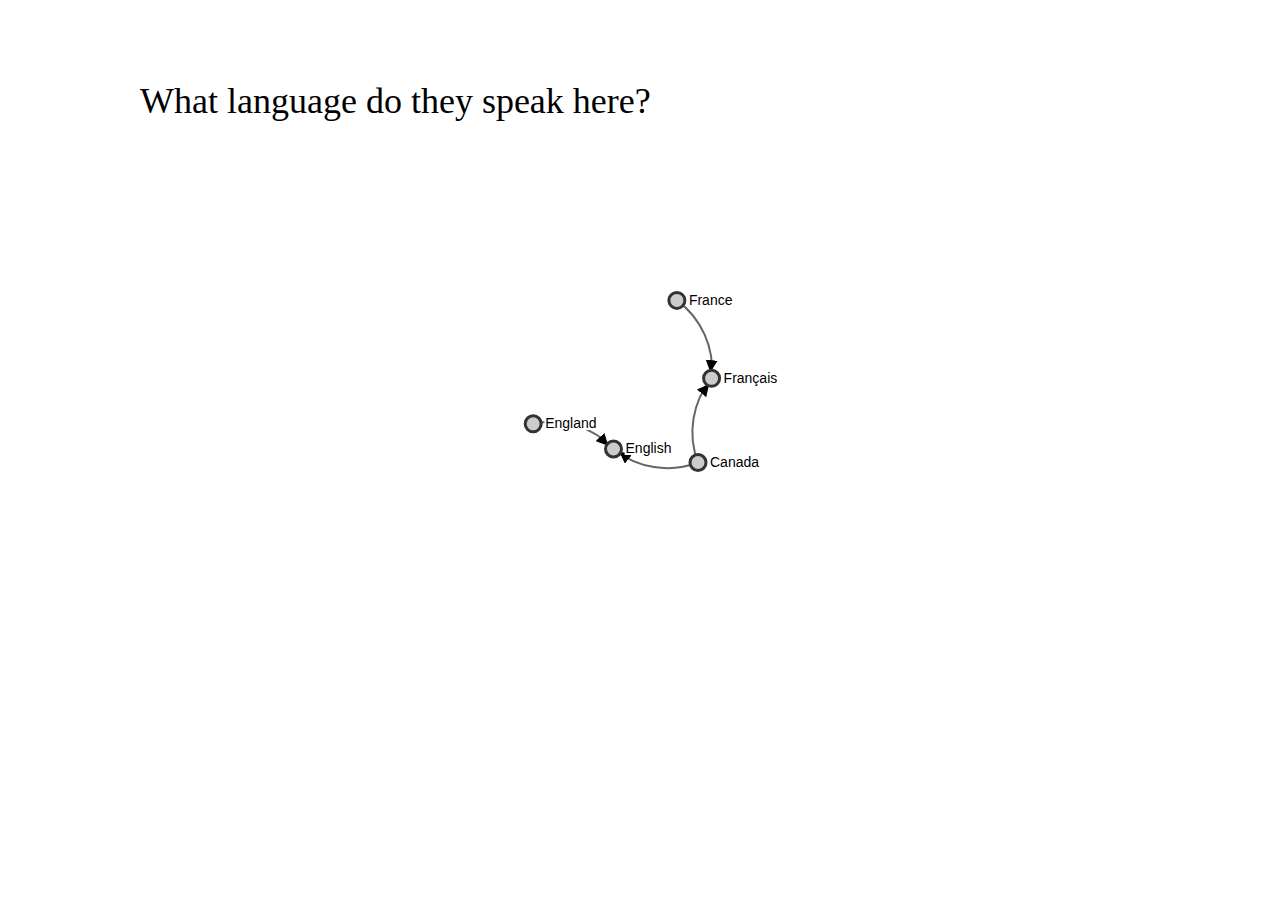
==== country-language.html @ 587a58bb "Add country-language" ====
<!DOCTYPE html>
<html>
  <head>
    <meta http-equiv="Content-Type" content="text/html;charset=utf-8"/>
    <title>Country and Language</title>
    <script type="text/javascript" src="d3/d3.js"></script>
    <script type="text/javascript" src="d3/d3.geom.js"></script>
    <script type="text/javascript" src="d3/d3.layout.js"></script>
    <link type="text/css" rel="stylesheet" href="style.css"/>
    <style type="text/css">

path.link {
  fill: none;
  stroke: #666;
  stroke-width: 2px;
}

marker#licensing {
  fill: lightgreen;
}

path.link.licensing {
  stroke: lightgreen;
}

path.link.resolved {
  stroke-dasharray: 0,2 1;
}

circle {
  fill: #ccc;
  stroke: #333;
  stroke-width: 3px;
}

text {
  font: 14px sans-serif;
  pointer-events: none;
}

text.shadow {
  stroke: #fff;
  stroke-width: 4px;
}

    </style>
  </head>
  <body>
    <div id="body">
      <div id="chart"></div>
      <div id="header">What language do they speak here?</div>
    </div>
    <script type="text/javascript">

// http://blog.thomsonreuters.com/index.php/mobile-patent-suits-graphic-of-the-day/
var links = [
  {source: "England", target: "English", type: "suit"},
  {source: "France", target: "Français", type: "suit"},
  {source: "Canada", target: "English", type: "suit"},
  {source: "Canada", target: "Français", type: "suit"}
];

var nodes = {};

// Compute the distinct nodes from the links.
links.forEach(function(link) {
  link.source = nodes[link.source] || (nodes[link.source] = {name: link.source});
  link.target = nodes[link.target] || (nodes[link.target] = {name: link.target});
});

var w = 1280,
    h = 800;

var force = d3.layout.force()
    .nodes(d3.values(nodes))
    .links(links)
    .size([w, h])
    .linkDistance(80)
    .charge(-500)
    .on("tick", tick)
    .start();

var svg = d3.select("#chart").append("svg:svg")
    .attr("width", w)
    .attr("height", h);

svg.append("svg:rect")
    .attr("width", w)
    .attr("height", h);

// Per-type markers, as they don't inherit styles.
svg.append("svg:defs").selectAll("marker")
    .data(["suit", "licensing", "resolved"])
  .enter().append("svg:marker")
    .attr("id", String)
    .attr("viewBox", "0 -5 10 10")
    .attr("refX", 15)
    .attr("refY", -1.5)
    .attr("markerWidth", 6)
    .attr("markerHeight", 6)
    .attr("orient", "auto")
  .append("svg:path")
    .attr("d", "M0,-5L10,0L0,5");

var path = svg.append("svg:g").selectAll("path")
    .data(force.links())
  .enter().append("svg:path")
    .attr("class", function(d) { return "link " + d.type; })
    .attr("marker-end", function(d) { return "url(#" + d.type + ")"; });

var circle = svg.append("svg:g").selectAll("circle")
    .data(force.nodes())
  .enter().append("svg:circle")
    .attr("r", 8)
    .call(force.drag);

var text = svg.append("svg:g").selectAll("g")
    .data(force.nodes())
  .enter().append("svg:g");

// A copy of the text with a thick white stroke for legibility.
text.append("svg:text")
    .attr("x", 12)
    .attr("y", ".31em")
    .attr("class", "shadow")
    .text(function(d) { return d.name; });

text.append("svg:text")
    .attr("x", 12)
    .attr("y", ".31em")
    .text(function(d) { return d.name; });

// Use elliptical arc path segments to doubly-encode directionality.
function tick() {
  path.attr("d", function(d) {
    var dx = d.target.x - d.source.x,
        dy = d.target.y - d.source.y,
        dr = Math.sqrt(dx * dx + dy * dy);
    return "M" + d.source.x + "," + d.source.y + "A" + dr + "," + dr + " 0 0,1 " + d.target.x + "," + d.target.y;
  });

  circle.attr("transform", function(d) {
    return "translate(" + d.x + "," + d.y + ")";
  });

  text.attr("transform", function(d) {
    return "translate(" + d.x + "," + d.y + ")";
  });
}

    </script>
  </body>
</html>
---- style.css ----
body {
  overflow: hidden;
  margin: 0;
  font: 14px "Helvetica Neue";
}

svg {
  width: 1280px;
  height: 800px;
}

#chart, #header {
  position: absolute;
  top: 0;
}

#header {
  z-index: 1;
  display: block;
}

#header {
  top: 80px;
  left: 140px;
  font: 300 36px "Helvetica Neue";
}

rect {
  fill: none;
  pointer-events: all;
}

pre {
  font-size: 18px;
}

line {
  stroke: #000;
  stroke-width: 1.5px;
}

.string, .regexp {
  color: #f39;
}

.keyword {
  color: #00c;
}

.comment {
  color: #555;
}

.number {
  color: #369;
}

.class, .special {
  color: #1181B8;
}
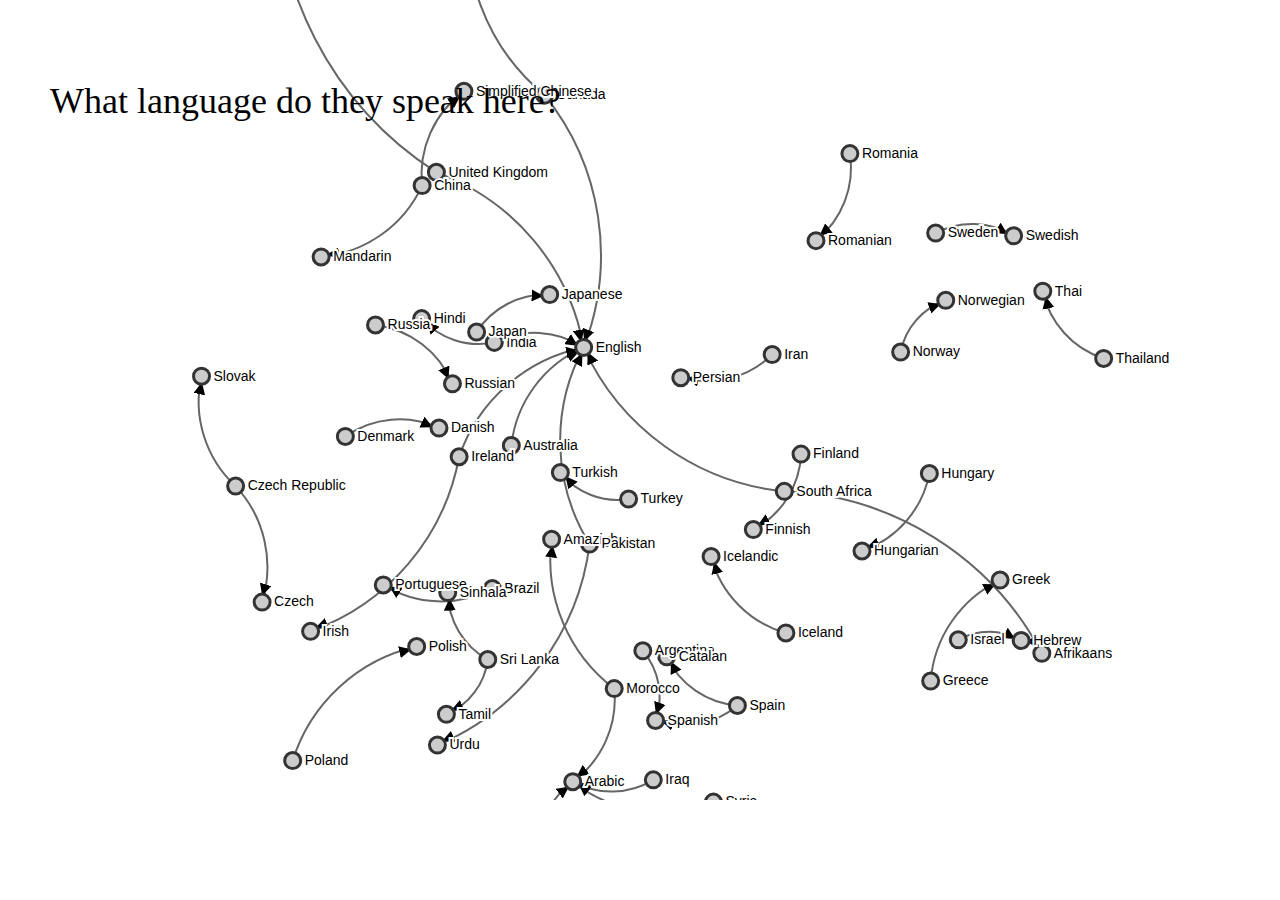
==== commit 2b59d34e: "Put the full set of languages into the graph slide" ====
--- a/country-language.html
+++ b/country-language.html
@@ -52,102 +52,106 @@
     </div>
     <script type="text/javascript">
 
-// http://blog.thomsonreuters.com/index.php/mobile-patent-suits-graphic-of-the-day/
-var links = [
-  {source: "England", target: "English", type: "suit"},
-  {source: "France", target: "Français", type: "suit"},
-  {source: "Canada", target: "English", type: "suit"},
-  {source: "Canada", target: "Français", type: "suit"}
-];
+d3.json("lang-table.json", function(countries) {
+  var links = countries.map(function (country) { return country.languages.map(function(language) {
+    return { source: country.country_name, target: language.language_name, type: "suit" };
+  })}).reduce(function(previous, current) { return previous.concat(current); });
 
-var nodes = {};
+  // var links = [
+  //   {source: "England", target: "English", type: "suit"},
+  //   {source: "France", target: "Français", type: "suit"},
+  //   {source: "Canada", target: "English", type: "suit"},
+  //   {source: "Canada", target: "Français", type: "suit"}
+  // ];
 
-// Compute the distinct nodes from the links.
-links.forEach(function(link) {
-  link.source = nodes[link.source] || (nodes[link.source] = {name: link.source});
-  link.target = nodes[link.target] || (nodes[link.target] = {name: link.target});
-});
+  var nodes = {};
 
-var w = 1280,
-    h = 800;
-
-var force = d3.layout.force()
-    .nodes(d3.values(nodes))
-    .links(links)
-    .size([w, h])
-    .linkDistance(80)
-    .charge(-500)
-    .on("tick", tick)
-    .start();
-
-var svg = d3.select("#chart").append("svg:svg")
-    .attr("width", w)
-    .attr("height", h);
-
-svg.append("svg:rect")
-    .attr("width", w)
-    .attr("height", h);
-
-// Per-type markers, as they don't inherit styles.
-svg.append("svg:defs").selectAll("marker")
-    .data(["suit", "licensing", "resolved"])
-  .enter().append("svg:marker")
-    .attr("id", String)
-    .attr("viewBox", "0 -5 10 10")
-    .attr("refX", 15)
-    .attr("refY", -1.5)
-    .attr("markerWidth", 6)
-    .attr("markerHeight", 6)
-    .attr("orient", "auto")
-  .append("svg:path")
-    .attr("d", "M0,-5L10,0L0,5");
-
-var path = svg.append("svg:g").selectAll("path")
-    .data(force.links())
-  .enter().append("svg:path")
-    .attr("class", function(d) { return "link " + d.type; })
-    .attr("marker-end", function(d) { return "url(#" + d.type + ")"; });
-
-var circle = svg.append("svg:g").selectAll("circle")
-    .data(force.nodes())
-  .enter().append("svg:circle")
-    .attr("r", 8)
-    .call(force.drag);
-
-var text = svg.append("svg:g").selectAll("g")
-    .data(force.nodes())
-  .enter().append("svg:g");
-
-// A copy of the text with a thick white stroke for legibility.
-text.append("svg:text")
-    .attr("x", 12)
-    .attr("y", ".31em")
-    .attr("class", "shadow")
-    .text(function(d) { return d.name; });
-
-text.append("svg:text")
-    .attr("x", 12)
-    .attr("y", ".31em")
-    .text(function(d) { return d.name; });
-
-// Use elliptical arc path segments to doubly-encode directionality.
-function tick() {
-  path.attr("d", function(d) {
-    var dx = d.target.x - d.source.x,
-        dy = d.target.y - d.source.y,
-        dr = Math.sqrt(dx * dx + dy * dy);
-    return "M" + d.source.x + "," + d.source.y + "A" + dr + "," + dr + " 0 0,1 " + d.target.x + "," + d.target.y;
+  // Compute the distinct nodes from the links.
+  links.forEach(function(link) {
+    link.source = nodes[link.source] || (nodes[link.source] = {name: link.source});
+    link.target = nodes[link.target] || (nodes[link.target] = {name: link.target});
   });
 
-  circle.attr("transform", function(d) {
-    return "translate(" + d.x + "," + d.y + ")";
-  });
+  var w = 1280,
+      h = 800;
 
-  text.attr("transform", function(d) {
-    return "translate(" + d.x + "," + d.y + ")";
-  });
-}
+  var force = d3.layout.force()
+      .nodes(d3.values(nodes))
+      .links(links)
+      .size([w, h])
+      .linkDistance(80)
+      .charge(-500)
+      .on("tick", tick)
+      .start();
 
+  var svg = d3.select("#chart").append("svg:svg")
+      .attr("width", w)
+      .attr("height", h);
+
+  svg.append("svg:rect")
+      .attr("width", w)
+      .attr("height", h);
+
+  // Per-type markers, as they don't inherit styles.
+  svg.append("svg:defs").selectAll("marker")
+      .data(["suit", "licensing", "resolved"])
+    .enter().append("svg:marker")
+      .attr("id", String)
+      .attr("viewBox", "0 -5 10 10")
+      .attr("refX", 15)
+      .attr("refY", -1.5)
+      .attr("markerWidth", 6)
+      .attr("markerHeight", 6)
+      .attr("orient", "auto")
+    .append("svg:path")
+      .attr("d", "M0,-5L10,0L0,5");
+
+  var path = svg.append("svg:g").selectAll("path")
+      .data(force.links())
+    .enter().append("svg:path")
+      .attr("class", function(d) { return "link " + d.type; })
+      .attr("marker-end", function(d) { return "url(#" + d.type + ")"; });
+
+  var circle = svg.append("svg:g").selectAll("circle")
+      .data(force.nodes())
+    .enter().append("svg:circle")
+      .attr("r", 8)
+      .call(force.drag);
+
+  var text = svg.append("svg:g").selectAll("g")
+      .data(force.nodes())
+    .enter().append("svg:g");
+
+  // A copy of the text with a thick white stroke for legibility.
+  text.append("svg:text")
+      .attr("x", 12)
+      .attr("y", ".31em")
+      .attr("class", "shadow")
+      .text(function(d) { return d.name; });
+
+  text.append("svg:text")
+      .attr("x", 12)
+      .attr("y", ".31em")
+      .text(function(d) { return d.name; });
+
+  // Use elliptical arc path segments to doubly-encode directionality.
+  function tick() {
+    path.attr("d", function(d) {
+      var dx = d.target.x - d.source.x,
+          dy = d.target.y - d.source.y,
+          dr = Math.sqrt(dx * dx + dy * dy);
+      return "M" + d.source.x + "," + d.source.y + "A" + dr + "," + dr + " 0 0,1 " + d.target.x + "," + d.target.y;
+    });
+
+    circle.attr("transform", function(d) {
+      return "translate(" + d.x + "," + d.y + ")";
+    });
+
+    text.attr("transform", function(d) {
+      return "translate(" + d.x + "," + d.y + ")";
+    });
+  }
+});
     </script>
   </body>
 </html>
--- a/style.css
+++ b/style.css
@@ -21,7 +21,7 @@
 
 #header {
   top: 80px;
-  left: 140px;
+  left: 50px;
   font: 300 36px "Helvetica Neue";
 }
 
@@ -58,3 +58,16 @@
 .class, .special {
   color: #1181B8;
 }
+
+ul {
+  list-style-type: none;
+}
+
+.fillslide {
+  width: 100%;
+  height: 100%;
+}
+
+g.field > text {
+  font-family: "Helvetica Neue";
+}
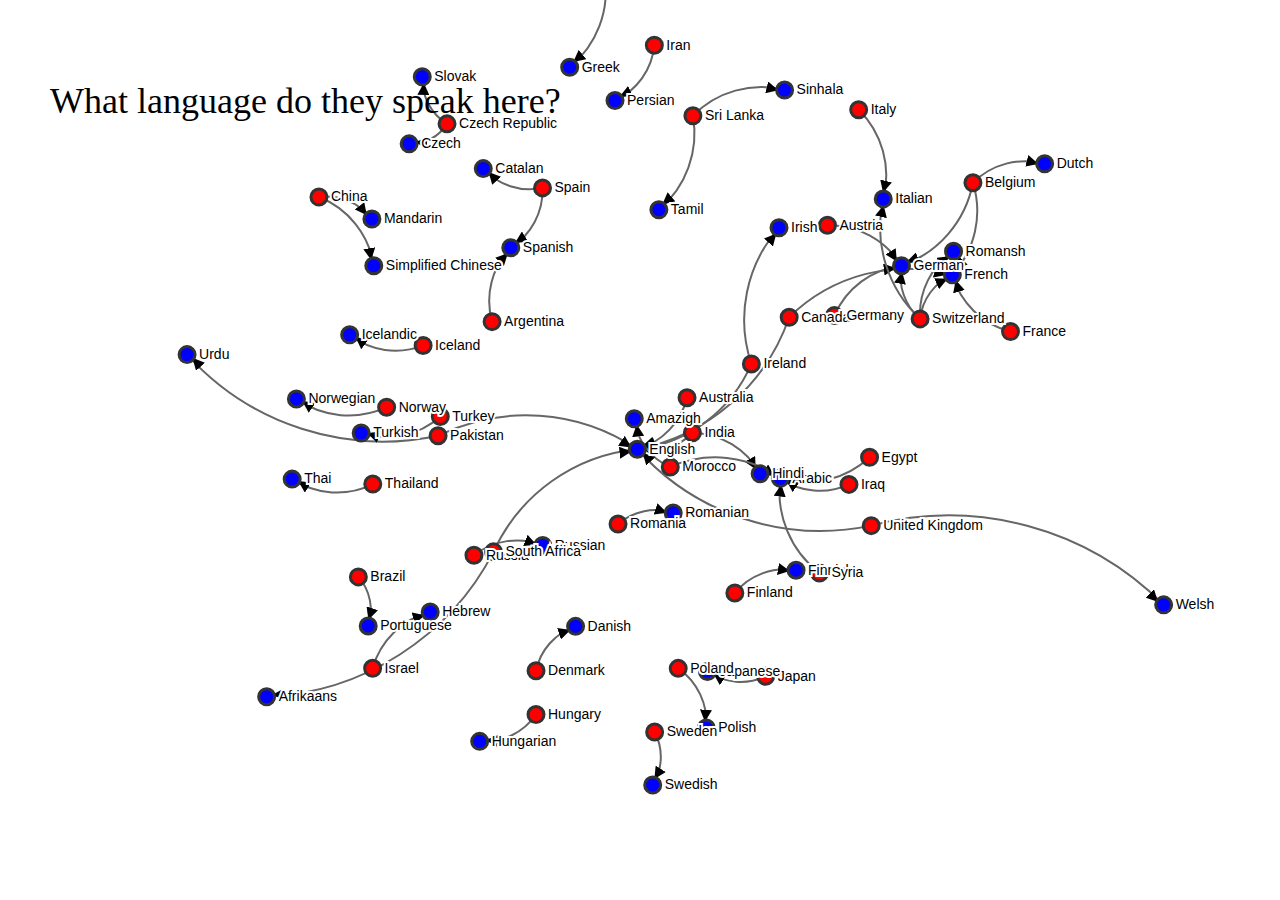
==== commit eda48e06: "Colour countries and languages differently" ====
--- a/country-language.html
+++ b/country-language.html
@@ -33,6 +33,14 @@
   stroke-width: 3px;
 }
 
+circle.country {
+  fill: #f00;
+}
+
+circle.language {
+  fill: #00f;
+}
+
 text {
   font: 14px sans-serif;
   pointer-events: none;
@@ -57,19 +65,12 @@
     return { source: country.country_name, target: language.language_name, type: "suit" };
   })}).reduce(function(previous, current) { return previous.concat(current); });
 
-  // var links = [
-  //   {source: "England", target: "English", type: "suit"},
-  //   {source: "France", target: "Français", type: "suit"},
-  //   {source: "Canada", target: "English", type: "suit"},
-  //   {source: "Canada", target: "Français", type: "suit"}
-  // ];
-
   var nodes = {};
 
   // Compute the distinct nodes from the links.
   links.forEach(function(link) {
-    link.source = nodes[link.source] || (nodes[link.source] = {name: link.source});
-    link.target = nodes[link.target] || (nodes[link.target] = {name: link.target});
+    link.source = nodes[link.source] || (nodes[link.source] = {name: link.source, type: "country" });
+    link.target = nodes[link.target] || (nodes[link.target] = {name: link.target, type: "language" });
   });
 
   var w = 1280,
@@ -79,8 +80,8 @@
       .nodes(d3.values(nodes))
       .links(links)
       .size([w, h])
-      .linkDistance(80)
-      .charge(-500)
+      .linkDistance(60)
+      .charge(-400)
       .on("tick", tick)
       .start();
 
@@ -115,6 +116,7 @@
   var circle = svg.append("svg:g").selectAll("circle")
       .data(force.nodes())
     .enter().append("svg:circle")
+      .attr("class", function(d) { return d.type; })
       .attr("r", 8)
       .call(force.drag);
 
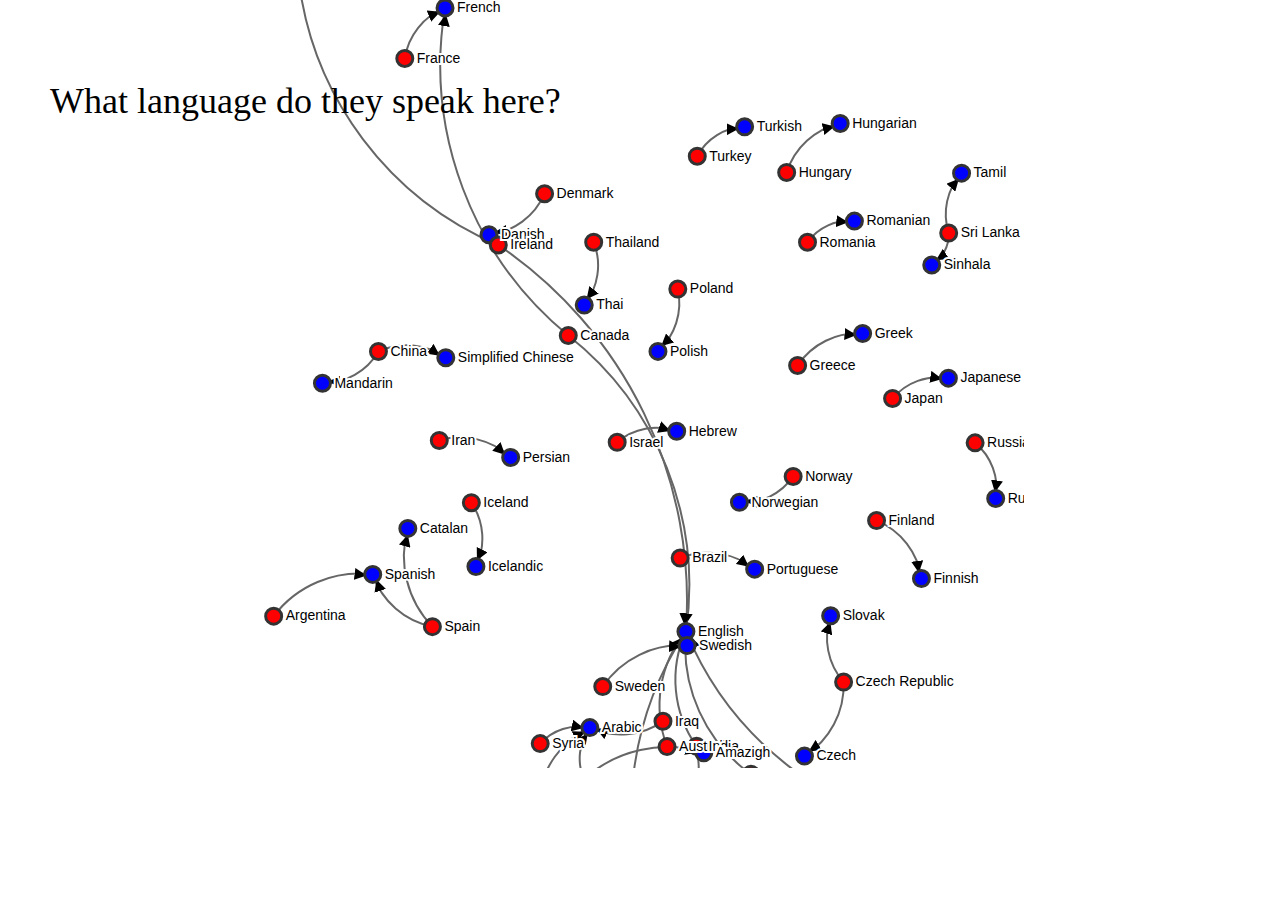
==== commit e88e539b: "Pull all raw data from json" ====
--- a/country-language.html
+++ b/country-language.html
@@ -61,6 +61,9 @@
     <script type="text/javascript">
 
 d3.json("lang-table.json", function(countries) {
+
+  if (countries == null) return;
+
   var links = countries.map(function (country) { return country.languages.map(function(language) {
     return { source: country.country_name, target: language.language_name, type: "suit" };
   })}).reduce(function(previous, current) { return previous.concat(current); });
--- a/style.css
+++ b/style.css
@@ -5,8 +5,8 @@
 }
 
 svg {
-  width: 1280px;
-  height: 800px;
+  width: 1024px;
+  height: 768px;
 }
 
 #chart, #header {
